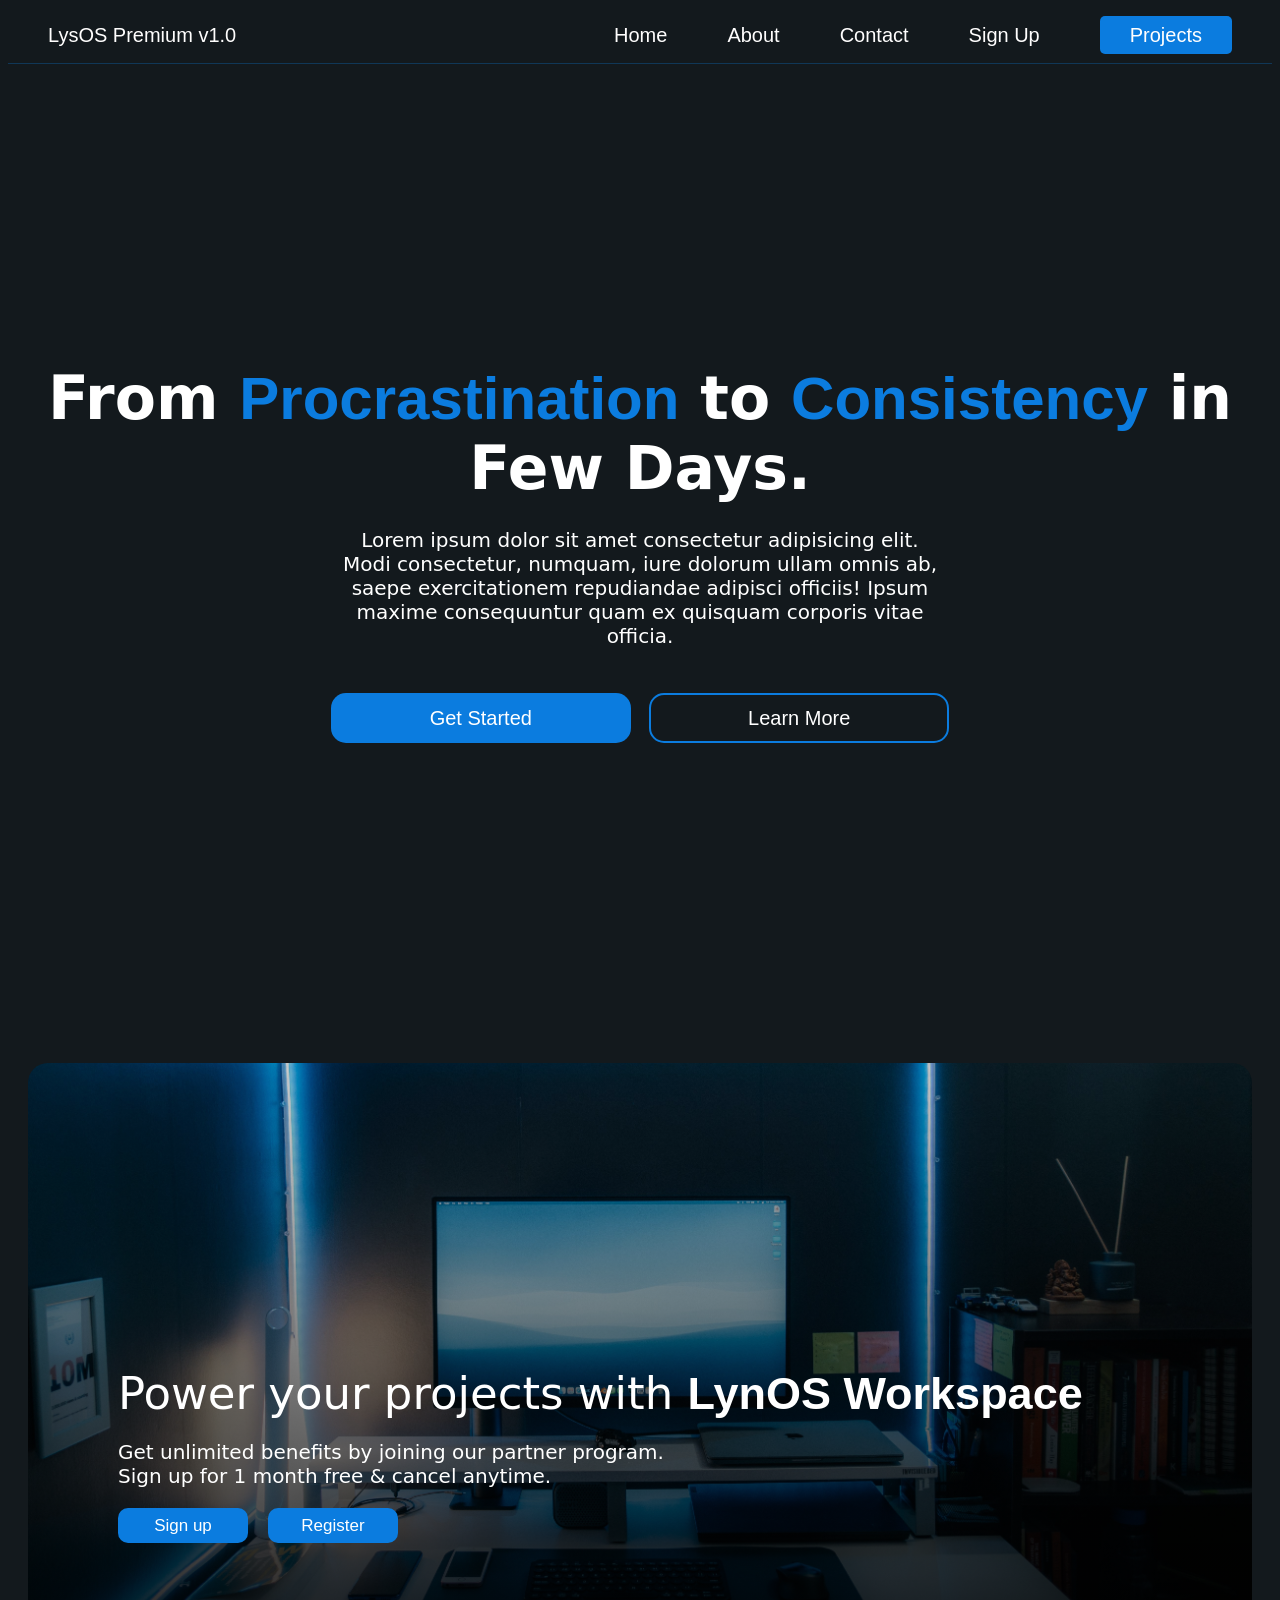
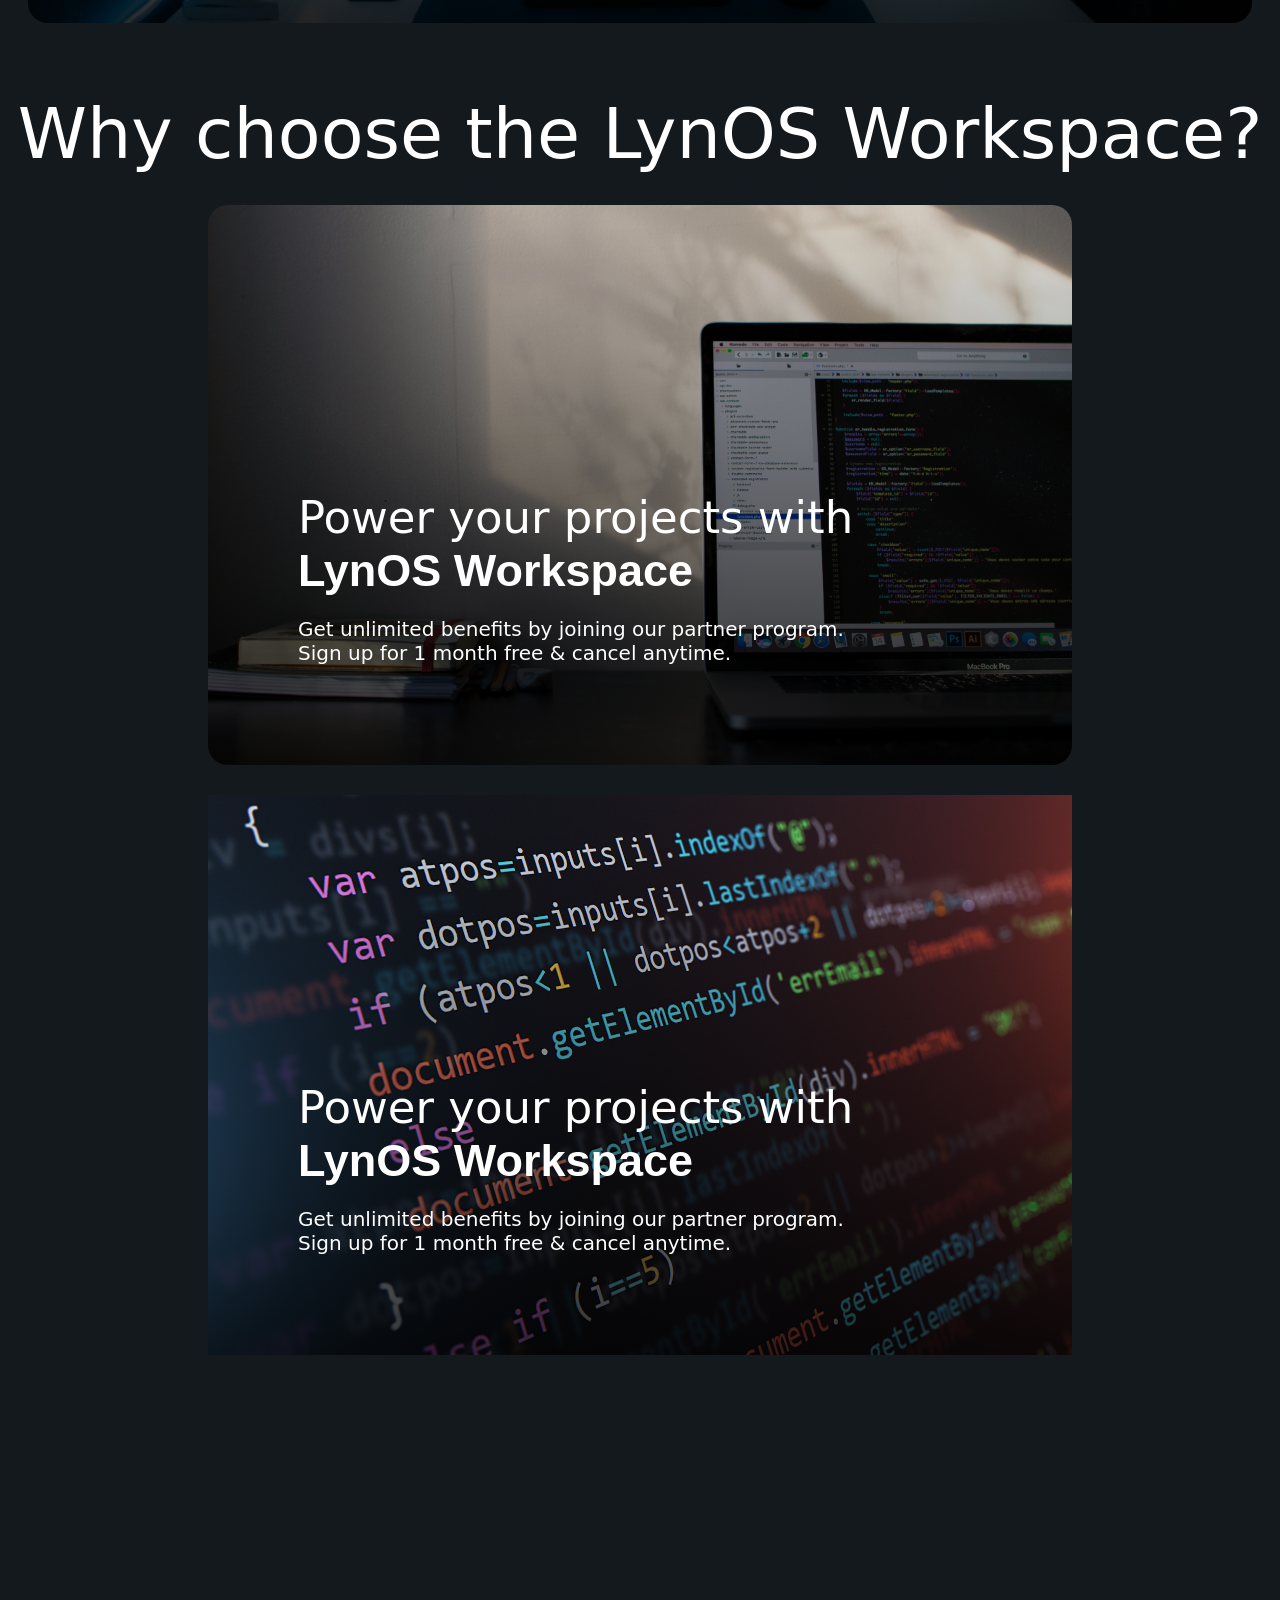
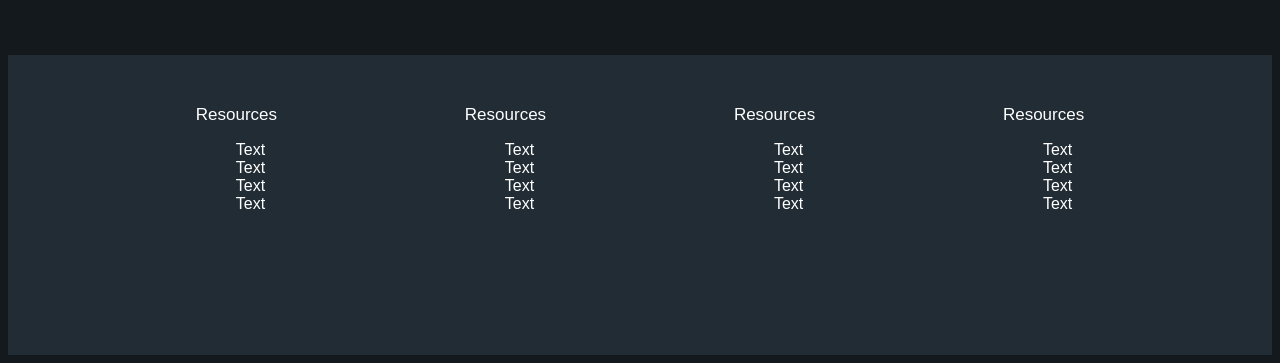
==== index.html @ 20facc39 "renamed file" ====
<!DOCTYPE html>
<html lang="en">
<head>
    <meta charset="UTF-8">
    <meta name="viewport" content="width=device-width, initial-scale=1.0">
    <title>LynOS - Powerful Workspace Made By Team</title>
    <link rel="stylesheet" href="landingPage.css">
</head>
<body>

<!--==================== NAVIGATION BAR ====================-->
    <div class="navbox">
        <div class="logo">LysOS Premium v1.0</div>
        <div class="navbar">
            <ul>
                <li><a href="#">Home</a></li>
                <li><a href="#">About</a></li>
                <li><a href="#">Contact</a></li>
                <li><a href="#">Sign Up</a></li>
                <li><a href="#" class="projects" >Projects</a></li>
            </ul>
        </div>
    </div>

<!--==================== MAIN BANNER ====================-->
    <div class="banner">
        <h3 class="main-banner">From <b class="words">Procrastination</b> to <b class="words">Consistency</b> in Few Days.</h3>
        <p class="description">Lorem ipsum dolor sit amet consectetur adipisicing elit. Modi consectetur, numquam, iure dolorum ullam omnis ab, saepe exercitationem repudiandae adipisci officiis! Ipsum maxime consequuntur quam ex quisquam corporis vitae officia.</p>
        <button class="banner-btn1">Get Started</button>
        <button class="banner-btn2">Learn More</button>
    </div>

<!--==================== IMAGE BANNER ====================-->

    <div class="image-banner">
        <div class="inline-banner">
            <h3>Power your projects with <b>LynOS Workspace</b></h3>
            <p>Get unlimited benefits by joining our partner program. <br>Sign up for 1 month free & cancel anytime. </p>

            <div class="buttons">
                <button class="sign-up">Sign up</button>
                <button class="register">Register</button>
            </div>
        </div>
    </div>

<!--==================== PAGE DESCRIPTION ====================-->

    <h3 class="secondary-banner">
        Why choose the LynOS Workspace?
    </h3>


    <div class="image-banner2">
        <div class="inline-banner2">
            <h3>Power your projects with <b>LynOS Workspace</b></h3>
            <p>Get unlimited benefits by joining our partner program. <br>Sign up for 1 month free & cancel anytime. </p>

        </div>
    </div>

    <div class="image-banner3">
        <div class="inline-banner3">
            <h3>Power your projects with <b>LynOS Workspace</b></h3>
            <p>Get unlimited benefits by joining our partner program. <br>Sign up for 1 month free & cancel anytime. </p>
        </div>
    </div>


    <div class="banner-2-1">
    </div>

    <div class="banner-2-2">
    </div>

    <div class="banner-2-3">
    </div>
    
<!--==================== MAIN BANNER ====================-->

    <footer>
        <div class="footer-box">
            <div class="text3">
                <li><a href="#" class="li-about">Resources</a></li>
                <ul>
                    <li>Text</li>
                    <li>Text</li>
                    <li>Text</li>
                    <li>Text</li>
                </ul>
            </div>
            <div class="text3">
                <li><a href="#" class="li-about">Resources</a></li>
                <ul>
                    <li>Text</li>
                    <li>Text</li>
                    <li>Text</li>
                    <li>Text</li>
                </ul>
            </div>
            <div class="text3">
                <li><a href="#" class="li-about">Resources</a></li>
                <ul>
                    <li>Text</li>
                    <li>Text</li>
                    <li>Text</li>
                    <li>Text</li>
                </ul>
            </div>
            <div class="text3">
                <li><a href="#" class="li-about">Resources</a></li>
                <ul>
                    <li>Text</li>
                    <li>Text</li>
                    <li>Text</li>
                    <li>Text</li>
                </ul>
            </div>
        </div>
    </footer>

</body>
</html>
---- landingPage.css ----
* {
    font-family: 'Franklin Gothic Medium', 'Arial Narrow', Arial, sans-serif;
}

body {
    background-color: rgb(19, 25, 29);
}

.navbox {
    display: flex;
    justify-content: space-between;
    padding: 0 40px;
    align-items: center;
    min-height: 40px;
    box-shadow: 0 0.3px rgb(11, 124, 223);
}

.logo {
    font-size: 20px;
    color: rgb(255, 254, 254);
    cursor: pointer;
}

.navbar ul {
    display: flex;
    gap: 60px;
    font-weight: 200;
}

.navbar ul li {
    list-style: none;
}

.navbar ul li a{
    text-decoration: none;
    font-size: 20px;
    color: rgb(255, 254, 254);   
    transition: all 0.3s ease;
}

.navbar ul li a:hover{
    text-decoration: none;
    font-size: 20px;
    color: rgb(5, 125, 185);
    transition: all 0.3s ease;
}

.projects {
    background-color: rgb(11, 124, 223);
    color: white;
    font-size: 15px;
    padding: 8px 30px;
    border-radius: 5px;
}

.projects:hover {
    background-color: rgb(213, 224, 234);
    color: rgb(5, 125, 185);
    font-size: 15px;
    padding: 8px 30px;
    border-radius: 5px;
}

.log-in {
    background-color: rgb(0, 170, 255);
    color: white;
    border: none;
    font-size: 15px;
    padding: 0px 10px;
    border-radius: 10px;
}

.banner {
    text-align: center;
    width: 1200px;
    margin: 200px auto;
    margin-top: 300px;
}

.main-banner {
    font-size: 60px;
    font-weight: 700;
    cursor: default;
}

.words {
    color: rgb(11, 124, 223);
}

.description {
    padding: 5px 300px;
    cursor: default;
}

.banner-btn1 {
    background-color: rgb(11, 124, 223);
    height: 50px;
    width: 300px;
    font-size: 20px;
    color: white;
    border: none;
    border-radius: 15px;
    cursor: pointer;
    margin-top: 20px;
    margin-bottom: 120px;
    margin-right: 7px;
    transition: all 0.2s ease;
}

.banner-btn1:hover {
    background-color: rgb(213, 224, 234);
    color: rgb(5, 125, 185);
    height: 50px;
    width: 300px;
    font-size: 20px;
    border: none;
    border-radius: 15px;
    cursor: pointer;
    margin-top: 20px;
    margin-bottom: 120px;
    margin-right: 7px;
    transition: all 0.2s ease;
    font-weight: bold;
}

.banner-btn2 {
    background-color: rgb(19, 25, 29);
    border-style: solid;
    border-color: rgb(11, 124, 223);
    height: 50px;
    width: 300px;
    font-size: 20px;
    color: white;
    border-radius: 15px;
    cursor: pointer;
    margin-left: 7px;
    transition: all 0.2s ease;
}

.banner-btn2:hover {
    background-color: rgb(213, 224, 234);
    color: rgb(5, 125, 185);
    border-style: solid;
    border-color: rgb(11, 124, 223);
    height: 50px;
    width: 300px;
    font-size: 20px;
    border-radius: 15px;
    cursor: pointer;
    margin-left: 7px;
    transition: all 0.2s ease;
    font-weight: bold;
}

.image-banner {
    background-image: linear-gradient(rgba(0,0,0,0.1), rgba(0,0,0,0.8)), url(images/pexels-pramodtiwari-13988975.jpg);
    background-position: center;
    background-size: cover;
    background-repeat: no-repeat;
    min-height: 400px;
    margin: 40px 20px;
    display: flex;
    justify-content: flex-start;
    align-items: flex-end;
    padding: 80px 90px;
    border-radius: 20px;
}


.image-banner2 {
    background-image: linear-gradient(rgba(0,0,0,0.1), rgba(0,0,0,0.8)), url(images/emile-perron-xrVDYZRGdw4-unsplash.jpg);
    background-position: center;
    background-size: cover;
    background-repeat: no-repeat;
    min-height: 400px;
    margin: 30px 200px;
    display: flex;
    justify-content: flex-start;
    align-items: flex-end;
    padding: 80px 90px;
    border-radius: 20px;
}

.image-banner3 {
    background-image: linear-gradient(rgba(0,0,0,0.1), rgba(0,0,0,0.8)), url(images/coding_photo.jpg);
    background-position: center;
    background-size: cover;
    background-repeat: no-repeat;
    min-height: 400px;
    margin: 30px 200px;
    display: flex;
    justify-content: flex-end;
    align-items: flex-end;
    padding: 80px 90px;
}  

.box-panel {
    background-color: rgb(63, 63, 63);
}

b {
    font-family:'Trebuchet MS', 'Lucida Sans Unicode', 'Lucida Grande', 'Lucida Sans', Arial, sans-serif;
    font-weight: bold;
}

h3 {
    font-size: 30px;
    font-family:system-ui, -apple-system, BlinkMacSystemFont, 'Segoe UI', Roboto, Oxygen, Ubuntu, Cantarell, 'Open Sans', 'Helvetica Neue', sans-serif;
    color: white;
    font-size: 45px;
    font-weight: 200;
    margin-bottom: 0;
    align-items: flex-end;
}

p {
    color: white;
    font-size: 20px;
    font-family:system-ui, -apple-system, BlinkMacSystemFont, 'Segoe UI', Roboto, Oxygen, Ubuntu, Cantarell, 'Open Sans', 'Helvetica Neue', sans-serif;
    font-weight: 400;
    margin: 20px 0;
}

.sign-up, .register {
    background-color: rgb(11, 124, 223);;
    color: rgb(255, 255, 255);
    height: 35px;
    width: 130px;
    font-size: 17px;
    border: none;
    border-radius: 10px;
    cursor: pointer;
    transition: all 0.2s ease;
}

.sign-up:hover, .register:hover {
    background-color: rgb(213, 224, 234);
    color: rgb(5, 125, 185);
    height: 35px;
    width: 130px;
    font-size: 17px;
    border: none;
    border-radius: 10px;
    cursor: pointer;
    transition: all 0.2s ease;
    font-weight: bold;
}

.buttons {
    display: flex;
    gap: 20px;
}

header div {
    background-color: aliceblue;
}

.secondary-banner {
    font-weight: 200;
    text-align: center;
    font-size: 70px;
}


footer {
    background-color: rgba(42, 57, 67, 0.624);
    height: 300px;
    margin-top: 300px;
}

.footer-box {
    display: flex;
    justify-content: space-evenly;
    align-items: center;
    padding-top: 50px;
}

.li-about {
    color: white;
    margin-bottom: 30px;
    font-size: 17px;
}

.footer-box li {
    color: white;
    list-style: none;
    font-weight: 200;
}

.footer-box li a{
    text-decoration: none;
}
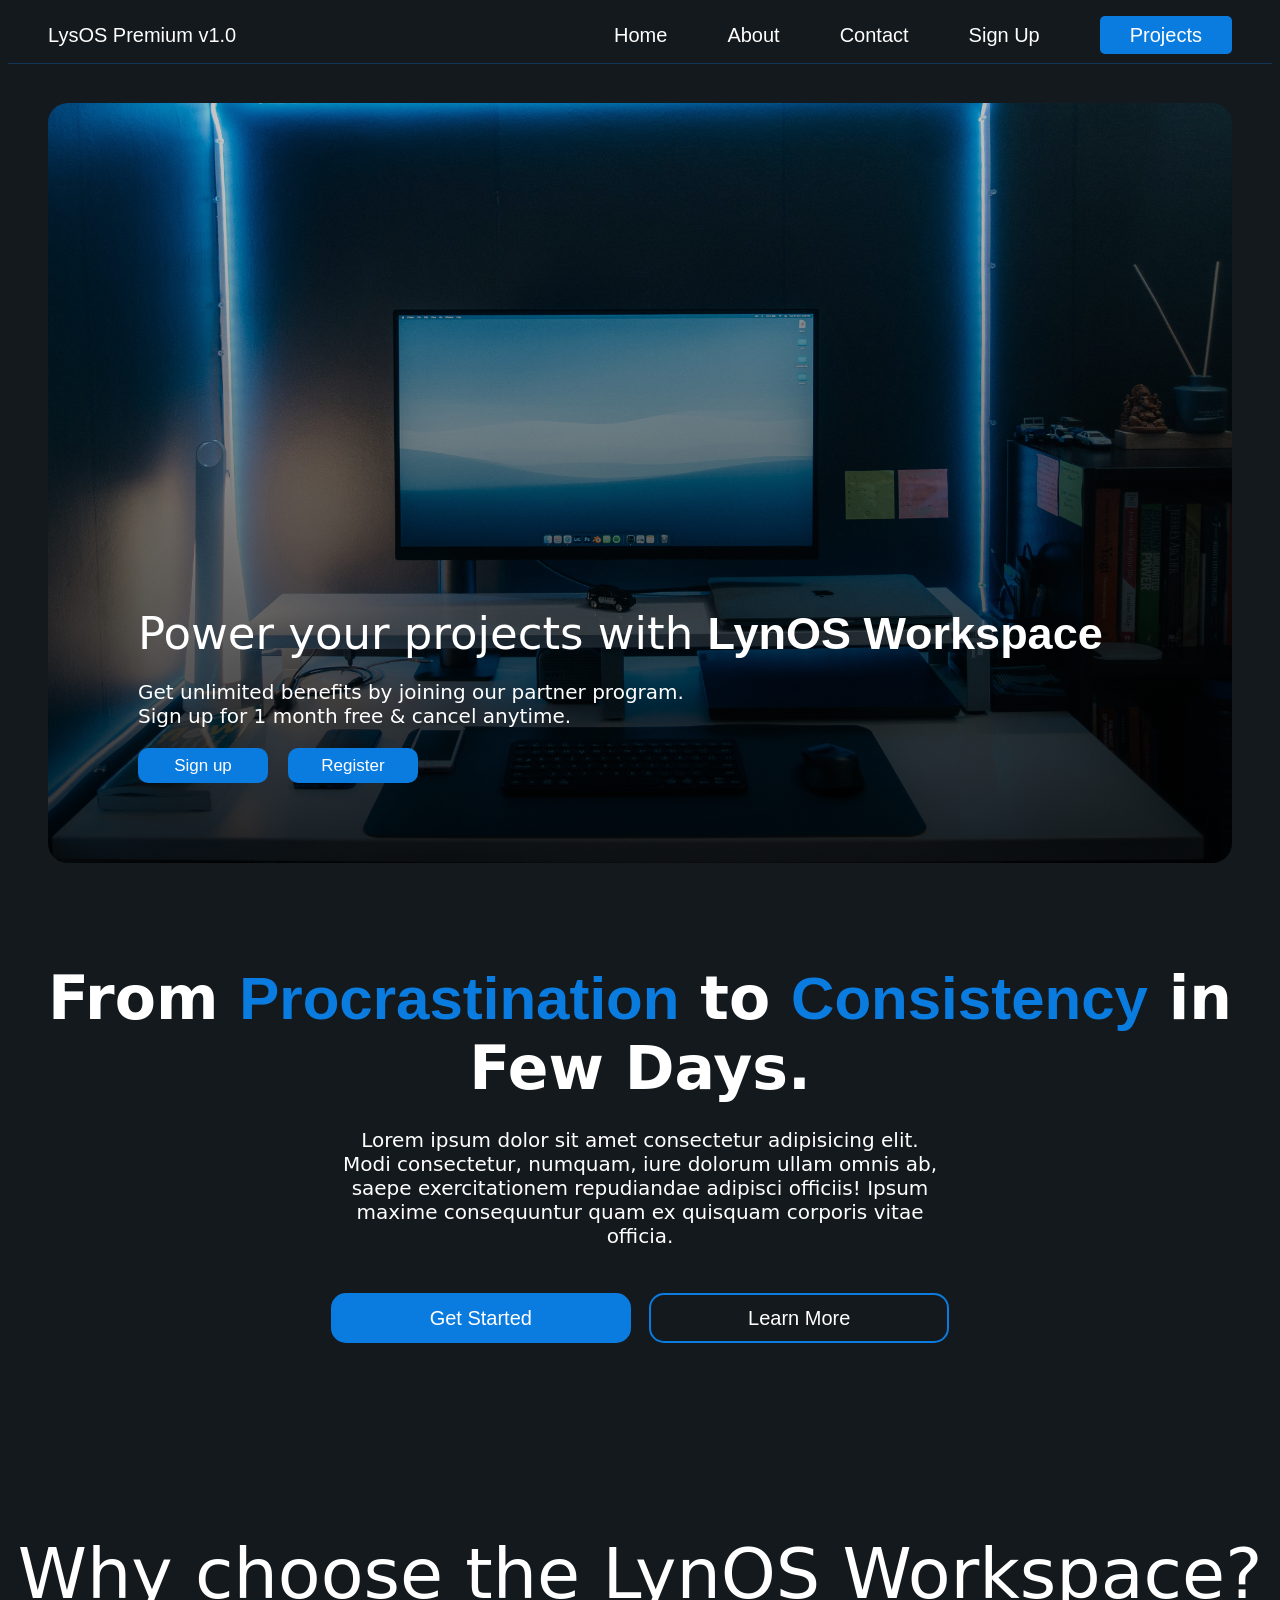
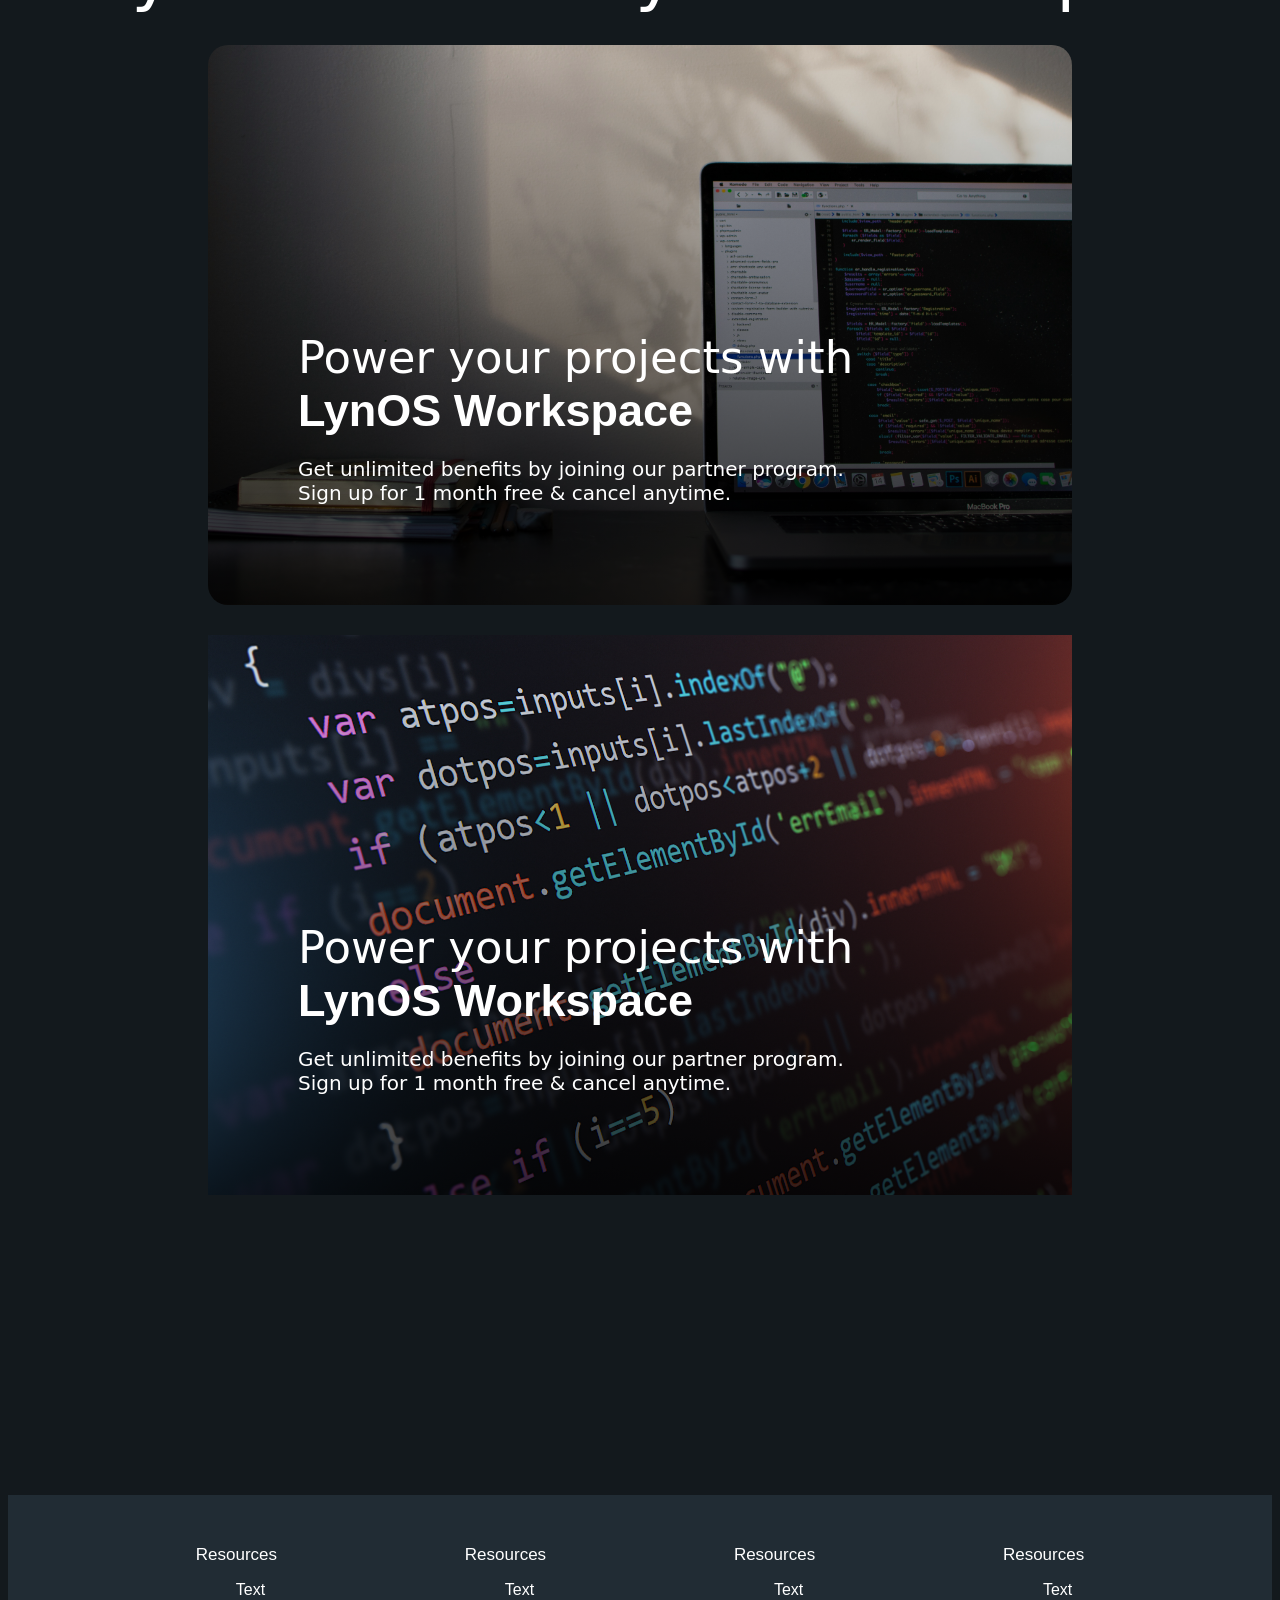
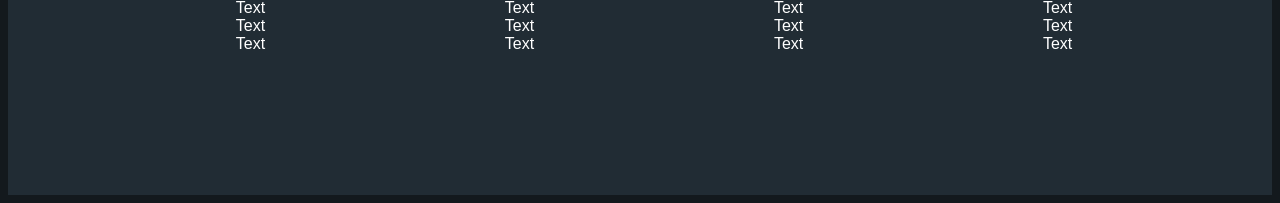
==== commit 62876188: "changed the layout of banners" ====
--- a/index.html
+++ b/index.html
@@ -22,14 +22,6 @@
         </div>
     </div>
 
-<!--==================== MAIN BANNER ====================-->
-    <div class="banner">
-        <h3 class="main-banner">From <b class="words">Procrastination</b> to <b class="words">Consistency</b> in Few Days.</h3>
-        <p class="description">Lorem ipsum dolor sit amet consectetur adipisicing elit. Modi consectetur, numquam, iure dolorum ullam omnis ab, saepe exercitationem repudiandae adipisci officiis! Ipsum maxime consequuntur quam ex quisquam corporis vitae officia.</p>
-        <button class="banner-btn1">Get Started</button>
-        <button class="banner-btn2">Learn More</button>
-    </div>
-
 <!--==================== IMAGE BANNER ====================-->
 
     <div class="image-banner">
@@ -43,6 +35,15 @@
             </div>
         </div>
     </div>
+
+<!--==================== MAIN BANNER ====================-->
+    <div class="banner">
+        <h3 class="main-banner">From <b class="words">Procrastination</b> to <b class="words">Consistency</b> in Few Days.</h3>
+        <p class="description">Lorem ipsum dolor sit amet consectetur adipisicing elit. Modi consectetur, numquam, iure dolorum ullam omnis ab, saepe exercitationem repudiandae adipisci officiis! Ipsum maxime consequuntur quam ex quisquam corporis vitae officia.</p>
+        <button class="banner-btn1">Get Started</button>
+        <button class="banner-btn2">Learn More</button>
+    </div>   
+
 
 <!--==================== PAGE DESCRIPTION ====================-->
 
--- a/landingPage.css
+++ b/landingPage.css
@@ -31,6 +31,16 @@
     list-style: none;
 }
 
+.navbar ul li:hover {
+    list-style: none;
+    box-shadow: 0px 0px 20px rgba(255, 255, 255, 0.5);
+    background-color: rgba(255, 255, 255, 0.22);
+    border-radius: 30px;
+    transition: all 0.3s ease;
+}
+
+
+
 .navbar ul li a{
     text-decoration: none;
     font-size: 20px;
@@ -59,6 +69,7 @@
     font-size: 15px;
     padding: 8px 30px;
     border-radius: 5px;
+    box-shadow: 2px 2px 20px rgba(255, 255, 255, 0.5);
 }
 
 .log-in {
@@ -73,8 +84,8 @@
 .banner {
     text-align: center;
     width: 1200px;
-    margin: 200px auto;
-    margin-top: 300px;
+    margin: 20px auto;
+    margin-top: 100px;
 }
 
 .main-banner {
@@ -121,6 +132,7 @@
     margin-right: 7px;
     transition: all 0.2s ease;
     font-weight: bold;
+    box-shadow: 2px 2px 20px rgba(255, 255, 255, 0.5);
 }
 
 .banner-btn2 {
@@ -140,8 +152,7 @@
 .banner-btn2:hover {
     background-color: rgb(213, 224, 234);
     color: rgb(5, 125, 185);
-    border-style: solid;
-    border-color: rgb(11, 124, 223);
+    border-color: white;
     height: 50px;
     width: 300px;
     font-size: 20px;
@@ -150,6 +161,7 @@
     margin-left: 7px;
     transition: all 0.2s ease;
     font-weight: bold;
+    box-shadow: 2px 2px 20px rgba(255, 255, 255, 0.5);
 }
 
 .image-banner {
@@ -157,8 +169,8 @@
     background-position: center;
     background-size: cover;
     background-repeat: no-repeat;
-    min-height: 400px;
-    margin: 40px 20px;
+    min-height: 600px;
+    margin: 40px 40px;
     display: flex;
     justify-content: flex-start;
     align-items: flex-end;
@@ -244,6 +256,7 @@
     cursor: pointer;
     transition: all 0.2s ease;
     font-weight: bold;
+    box-shadow: 2px 2px 20px rgba(255, 255, 255, 0.5);
 }
 
 .buttons {
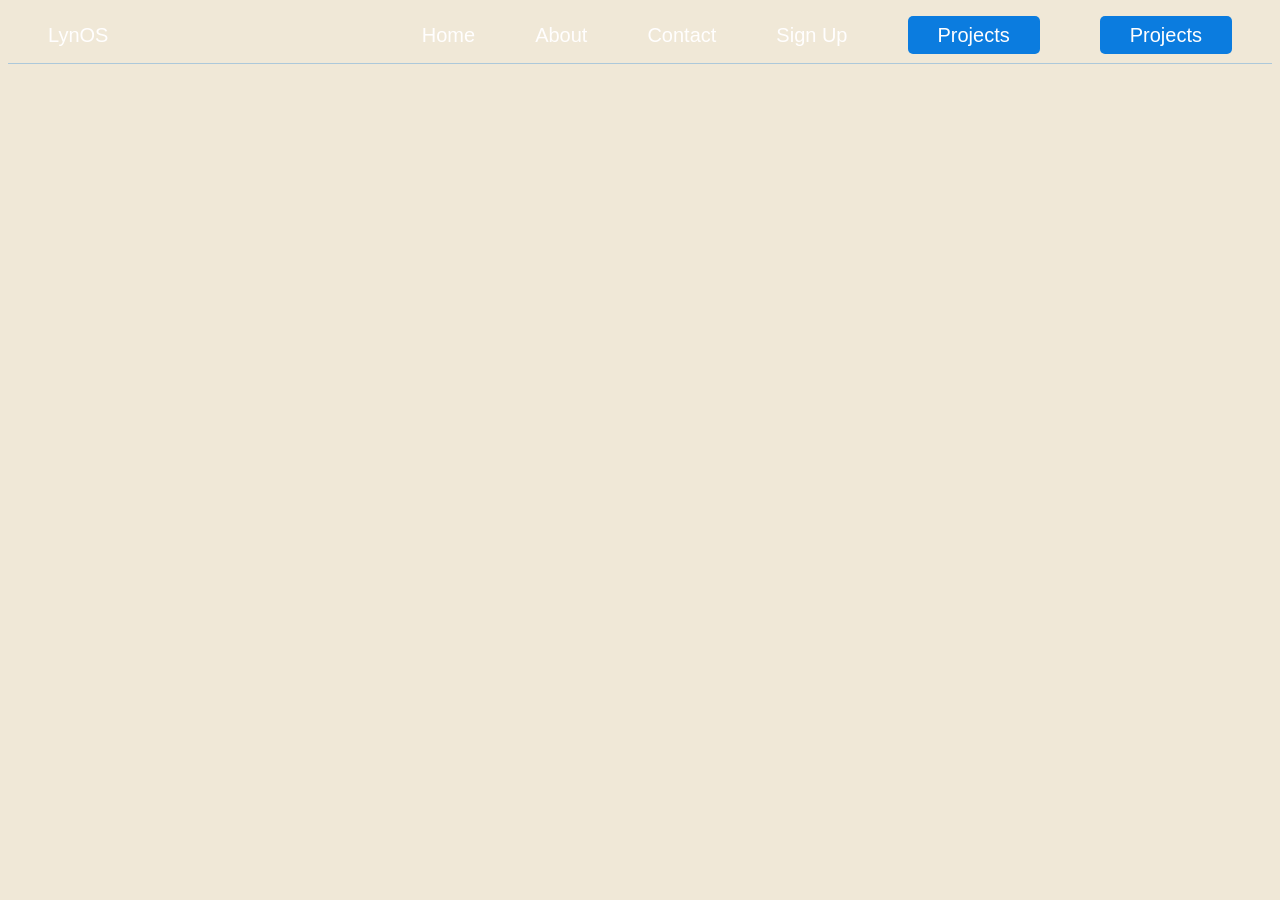
==== commit eeab9d12: "Created an alternative design and added images" ====
--- a/index.html
+++ b/index.html
@@ -9,8 +9,8 @@
 <body>
 
 <!--==================== NAVIGATION BAR ====================-->
-    <div class="navbox">
-        <div class="logo">LysOS Premium v1.0</div>
+<div class="navbox">
+        <div class="logo">LynOS</div>
         <div class="navbar">
             <ul>
                 <li><a href="#">Home</a></li>
@@ -18,13 +18,14 @@
                 <li><a href="#">Contact</a></li>
                 <li><a href="#">Sign Up</a></li>
                 <li><a href="#" class="projects" >Projects</a></li>
+                <li><a href="#" class="projects" >Projects</a></li>
             </ul>
         </div>
     </div>
 
 <!--==================== IMAGE BANNER ====================-->
 
-    <div class="image-banner">
+<!--<div class="image-banner">
         <div class="inline-banner">
             <h3>Power your projects with <b>LynOS Workspace</b></h3>
             <p>Get unlimited benefits by joining our partner program. <br>Sign up for 1 month free & cancel anytime. </p>
@@ -36,8 +37,8 @@
         </div>
     </div>
 
-<!--==================== MAIN BANNER ====================-->
-    <div class="banner">
+    ==================== MAIN BANNER ====================-->
+<!--<div class="banner">
         <h3 class="main-banner">From <b class="words">Procrastination</b> to <b class="words">Consistency</b> in Few Days.</h3>
         <p class="description">Lorem ipsum dolor sit amet consectetur adipisicing elit. Modi consectetur, numquam, iure dolorum ullam omnis ab, saepe exercitationem repudiandae adipisci officiis! Ipsum maxime consequuntur quam ex quisquam corporis vitae officia.</p>
         <button class="banner-btn1">Get Started</button>
@@ -45,9 +46,9 @@
     </div>   
 
 
-<!--==================== PAGE DESCRIPTION ====================-->
+    ==================== PAGE DESCRIPTION ====================-->
 
-    <h3 class="secondary-banner">
+<!--<h3 class="secondary-banner">
         Why choose the LynOS Workspace?
     </h3>
 
@@ -77,9 +78,9 @@
     <div class="banner-2-3">
     </div>
     
-<!--==================== MAIN BANNER ====================-->
+    ==================== MAIN BANNER ====================-->
 
-    <footer>
+<!--<footer>
         <div class="footer-box">
             <div class="text3">
                 <li><a href="#" class="li-about">Resources</a></li>
--- a/landingPage.css
+++ b/landingPage.css
@@ -3,9 +3,11 @@
 }
 
 body {
-    background-color: rgb(19, 25, 29);
-}
-
+    background-color: rgb(240, 232, 215);
+}
+
+
+/*=-=-=-=-=-=-=-= NAVIGATION BAR =-=-=-=-=-=-=-=*/
 .navbox {
     display: flex;
     justify-content: space-between;
@@ -14,23 +16,19 @@
     min-height: 40px;
     box-shadow: 0 0.3px rgb(11, 124, 223);
 }
-
 .logo {
     font-size: 20px;
     color: rgb(255, 254, 254);
     cursor: pointer;
 }
-
 .navbar ul {
     display: flex;
     gap: 60px;
     font-weight: 200;
 }
-
 .navbar ul li {
     list-style: none;
 }
-
 .navbar ul li:hover {
     list-style: none;
     box-shadow: 0px 0px 20px rgba(255, 255, 255, 0.5);
@@ -38,23 +36,18 @@
     border-radius: 30px;
     transition: all 0.3s ease;
 }
-
-
-
 .navbar ul li a{
     text-decoration: none;
     font-size: 20px;
     color: rgb(255, 254, 254);   
     transition: all 0.3s ease;
 }
-
 .navbar ul li a:hover{
     text-decoration: none;
     font-size: 20px;
     color: rgb(5, 125, 185);
     transition: all 0.3s ease;
 }
-
 .projects {
     background-color: rgb(11, 124, 223);
     color: white;
@@ -62,7 +55,6 @@
     padding: 8px 30px;
     border-radius: 5px;
 }
-
 .projects:hover {
     background-color: rgb(213, 224, 234);
     color: rgb(5, 125, 185);
@@ -71,7 +63,7 @@
     border-radius: 5px;
     box-shadow: 2px 2px 20px rgba(255, 255, 255, 0.5);
 }
-
+/*==========================================================*/
 .log-in {
     background-color: rgb(0, 170, 255);
     color: white;
